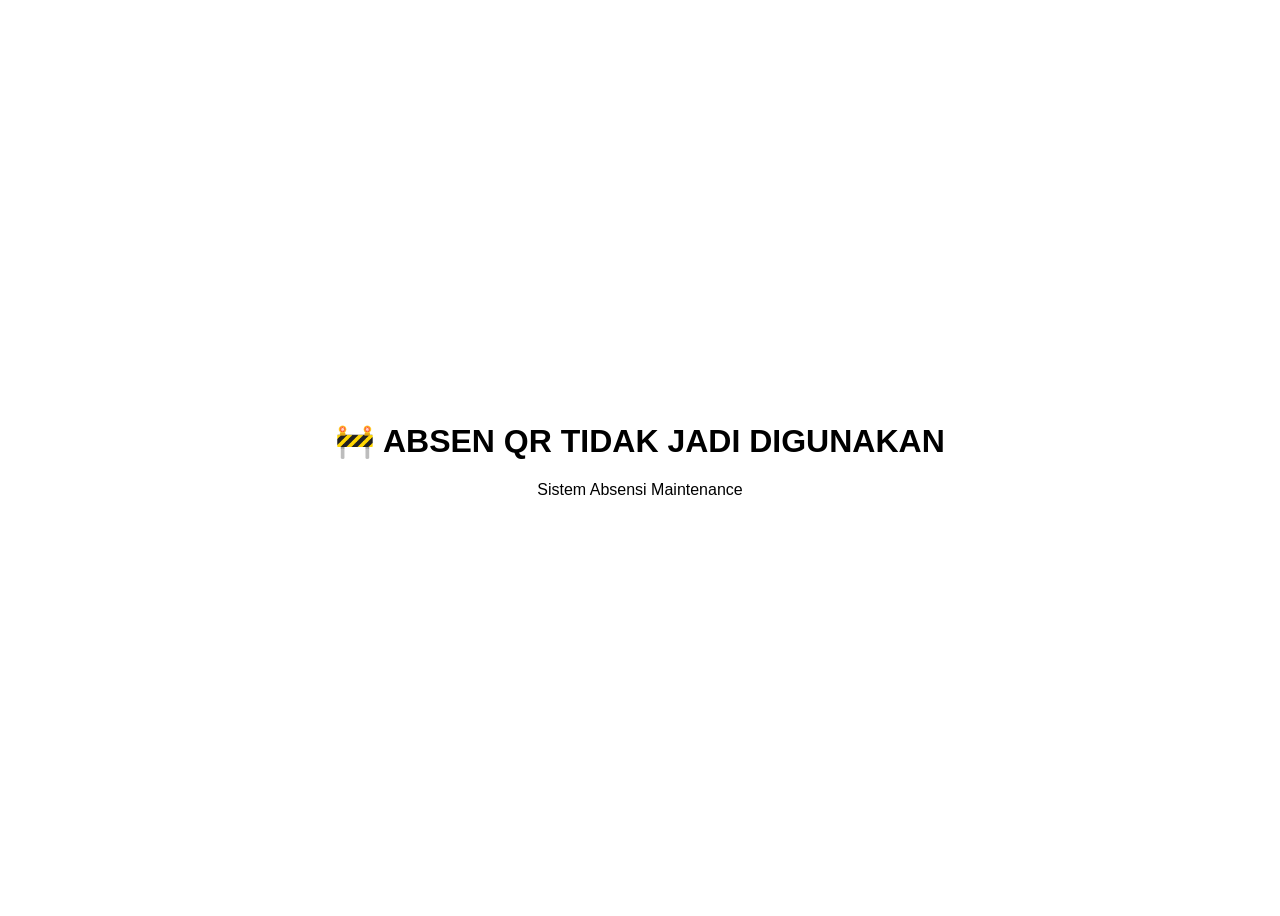
==== admin.html @ f0191e67 "Update admin.html" ====
<!DOCTYPE html>
<html>
<head>
<meta charset="UTF-8">
<title>Maintenance</title>
</head>

<body style="
display:flex;
justify-content:center;
align-items:center;
height:100vh;
font-family:Arial;
text-align:center;
">

<div>
<h1>🚧 ABSEN QR TIDAK JADI DIGUNAKAN</h1>
<p>Sistem Absensi Maintenance</p>
</div>

</body>
</html>
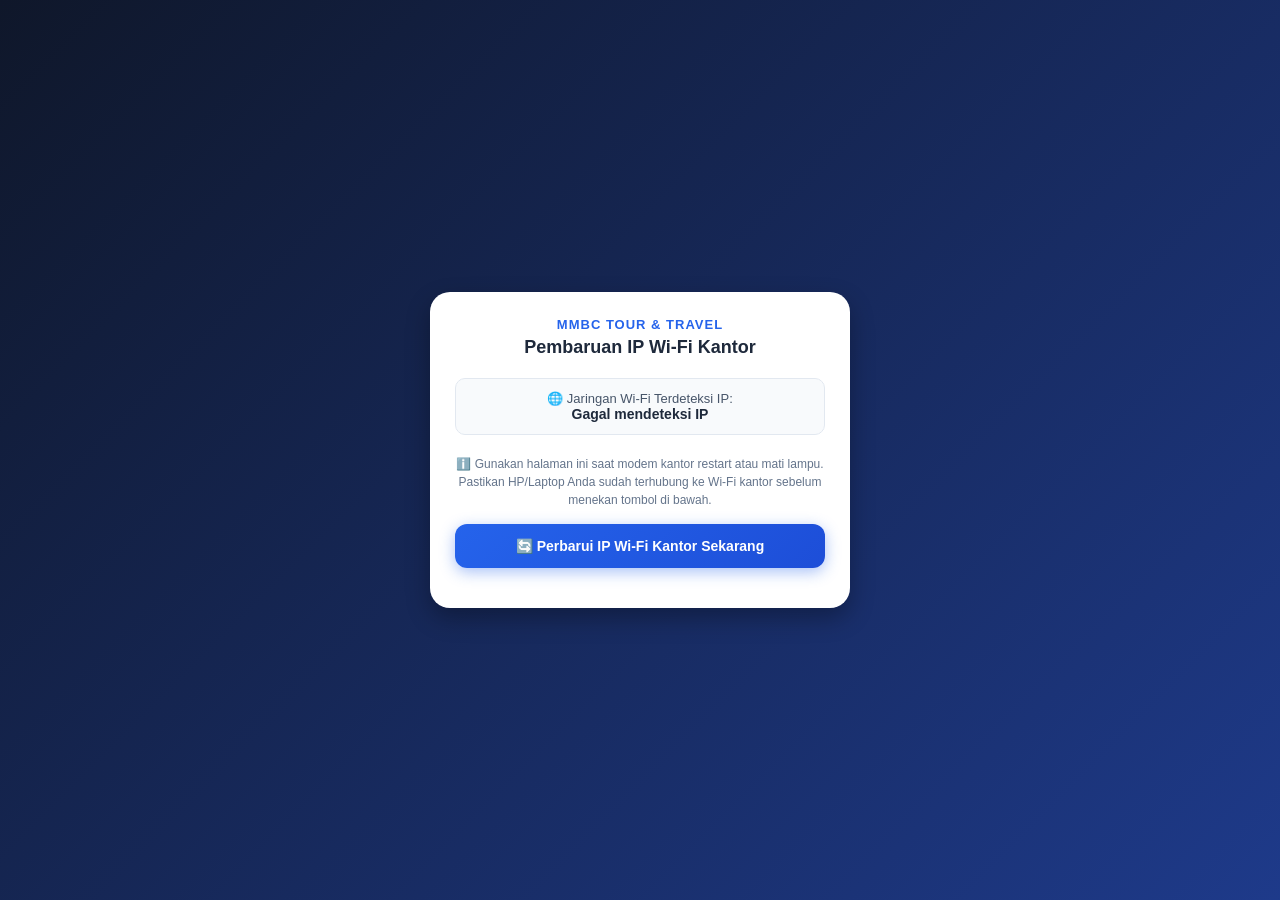
==== commit 5f144660: "Update admin.html" ====
--- a/admin.html
+++ b/admin.html
@@ -1,23 +1,103 @@
 <!DOCTYPE html>
-<html>
+<html lang="id">
 <head>
-<meta charset="UTF-8">
-<title>Maintenance</title>
+    <meta charset="UTF-8">
+    <meta name="viewport" content="width=device-width, initial-scale=1.0">
+    <title>Admin Panel - Update IP Wi-Fi Kantor</title>
+    <style>
+        * { box-sizing: border-box; margin: 0; padding: 0; font-family: 'Segoe UI', Tahoma, Geneva, Verdana, sans-serif; }
+        body { background: linear-gradient(135deg, #0f172a 0%, #1e3a8a 100%); color: #333; min-height: 100vh; display: flex; flex-direction: column; align-items: center; justify-content: center; padding: 15px; }
+        
+        .container { width: 100%; max-width: 420px; background: #ffffff; border-radius: 20px; box-shadow: 0 10px 25px rgba(0, 0, 0, 0.3); overflow: hidden; padding: 25px; text-align: center; }
+        
+        .header-brand { margin-bottom: 20px; }
+        .logo-text { font-size: 13px; font-weight: 700; color: #2563eb; letter-spacing: 1px; text-transform: uppercase; margin-bottom: 5px; }
+        h1 { font-size: 18px; color: #1e293b; font-weight: 700; }
+
+        .ip-box { background: #f8fafc; border: 1px solid #e2e8f0; padding: 12px; border-radius: 10px; margin-bottom: 20px; font-size: 13px; color: #475569; }
+        .ip-box b { color: #1e293b; font-size: 14px; }
+
+        .info-text { font-size: 12px; color: #64748b; margin-bottom: 15px; line-height: 1.5; }
+
+        .btn-update { width: 100%; background: linear-gradient(135deg, #2563eb 0%, #1d4ed8 100%); color: #fff; border: none; padding: 14px; border-radius: 12px; font-size: 14px; font-weight: bold; cursor: pointer; transition: 0.3s; box-shadow: 0 4px 15px rgba(37, 99, 235, 0.4); }
+        .btn-update:hover { opacity: 0.9; transform: translateY(-2px); }
+
+        #statusMsg { margin-top: 15px; font-size: 13px; font-weight: 600; }
+        .success { color: #059669; }
+        .error { color: #dc2626; }
+    </style>
 </head>
+<body>
 
-<body style="
-display:flex;
-justify-content:center;
-align-items:center;
-height:100vh;
-font-family:Arial;
-text-align:center;
-">
+    <div class="container">
+        <div class="header-brand">
+            <div class="logo-text">MMBC Tour & Travel</div>
+            <h1>Pembaruan IP Wi-Fi Kantor</h1>
+        </div>
 
-<div>
-<h1>🚧 ABSEN QR TIDAK JADI DIGUNAKAN</h1>
-<p>Sistem Absensi Maintenance</p>
-</div>
+        <div class="ip-box">
+            🌐 Jaringan Wi-Fi Terdeteksi IP:<br>
+            <b id="currentIp">Mendeteksi...</b>
+        </div>
 
+        <p class="info-text">
+            ℹ️ Gunakan halaman ini saat modem kantor restart atau mati lampu. Pastikan HP/Laptop Anda sudah terhubung ke Wi-Fi kantor sebelum menekan tombol di bawah.
+        </p>
+
+        <button class="btn-update" onclick="updateIpKantor()">
+            🔄 Perbarui IP Wi-Fi Kantor Sekarang
+        </button>
+
+        <div id="statusMsg"></div>
+    </div>
+
+    <script>
+        const API = "URL_WEB_APP_APPS_SCRIPT_ANDA_DISINI"; // Sesuaikan URL Apps Script Anda
+        let myIp = "";
+
+        // Deteksi IP Publik perangkat saat membuka link di kantor
+        fetch("https://api.ipify.org?format=json")
+            .then(r => r.json())
+            .then(data => {
+                myIp = data.ip;
+                document.getElementById("currentIp").innerText = myIp;
+            })
+            .catch(err => {
+                document.getElementById("currentIp").innerText = "Gagal mendeteksi IP";
+            });
+
+        function updateIpKantor() {
+            if (!myIp) {
+                alert("IP belum terdeteksi, mohon tunggu sebentar...");
+                return;
+            }
+
+            let msg = document.getElementById("statusMsg");
+            msg.className = "";
+            msg.innerText = "Sedang memperbarui IP Wi-Fi kantor...";
+
+            fetch(API, {
+                method: "POST",
+                body: JSON.stringify({
+                    action: "updateMasterWifi",
+                    ip: myIp
+                })
+            })
+            .then(r => r.json())
+            .then(res => {
+                if(res.sukses) {
+                    msg.className = "success";
+                    msg.innerText = "✅ " + res.pesan;
+                } else {
+                    msg.className = "error";
+                    msg.innerText = "❌ " + res.pesan;
+                }
+            })
+            .catch(err => {
+                msg.className = "error";
+                msg.innerText = "❌ Terjadi kesalahan koneksi ke server.";
+            });
+        }
+    </script>
 </body>
 </html>
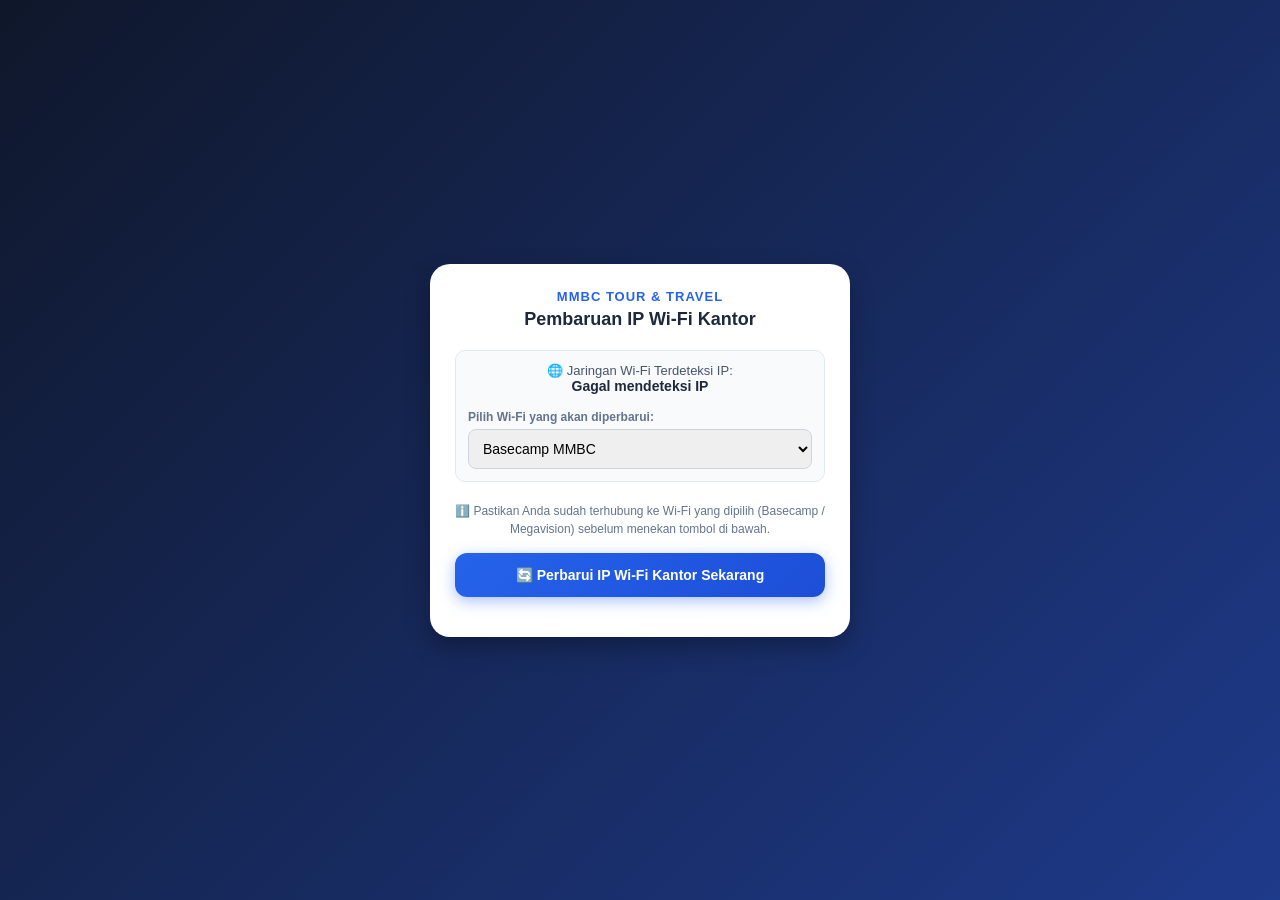
==== commit e6ab702e: "Update admin.html" ====
--- a/admin.html
+++ b/admin.html
@@ -16,6 +16,10 @@
 
         .ip-box { background: #f8fafc; border: 1px solid #e2e8f0; padding: 12px; border-radius: 10px; margin-bottom: 20px; font-size: 13px; color: #475569; }
         .ip-box b { color: #1e293b; font-size: 14px; }
+        
+        /* Style untuk Select Dropdown */
+        .select-wifi { width: 100%; padding: 10px; margin-top: 5px; border-radius: 8px; border: 1px solid #cbd5e1; font-size: 14px; outline: none; transition: border-color 0.3s; }
+        .select-wifi:focus { border-color: #2563eb; }
 
         .info-text { font-size: 12px; color: #64748b; margin-bottom: 15px; line-height: 1.5; }
 
@@ -38,10 +42,18 @@
         <div class="ip-box">
             🌐 Jaringan Wi-Fi Terdeteksi IP:<br>
             <b id="currentIp">Mendeteksi...</b>
+            
+            <div style="margin-top: 15px; text-align: left;">
+                <label style="font-size: 12px; color: #64748b; font-weight: bold;">Pilih Wi-Fi yang akan diperbarui:</label>
+                <select id="targetWifi" class="select-wifi">
+                    <option value="basecamp">Basecamp MMBC</option>
+                    <option value="megavision">Megavision</option>
+                </select>
+            </div>
         </div>
 
         <p class="info-text">
-            ℹ️ Gunakan halaman ini saat modem kantor restart atau mati lampu. Pastikan HP/Laptop Anda sudah terhubung ke Wi-Fi kantor sebelum menekan tombol di bawah.
+            ℹ️ Pastikan Anda sudah terhubung ke Wi-Fi yang dipilih (Basecamp / Megavision) sebelum menekan tombol di bawah.
         </p>
 
         <button class="btn-update" onclick="updateIpKantor()">
@@ -52,7 +64,7 @@
     </div>
 
     <script>
-        const API = "URL_WEB_APP_APPS_SCRIPT_ANDA_DISINI"; // Sesuaikan URL Apps Script Anda
+        const API = "https://script.google.com/macros/s/AKfycbzKcfMXWKhdLhRZKNNhxjFxPZu8Pcs4OTqYxchHS4Ua4geP1lkqjv91giu7kftktbmH/exec"; // URL Apps Script sudah benar
         let myIp = "";
 
         // Deteksi IP Publik perangkat saat membuka link di kantor
@@ -76,11 +88,15 @@
             msg.className = "";
             msg.innerText = "Sedang memperbarui IP Wi-Fi kantor...";
 
+            // Mengambil nilai dari dropdown yang dipilih user
+            let targetTerpilih = document.getElementById("targetWifi").value;
+
             fetch(API, {
                 method: "POST",
                 body: JSON.stringify({
-                    action: "updateMasterWifi",
-                    ip: myIp
+                    action: "updateWifi", // Tetap pakai ini sesuai dengan GS
+                    ip: myIp,
+                    target: targetTerpilih // <-- Ini data tambahan yang dikirim ke GS
                 })
             })
             .then(r => r.json())
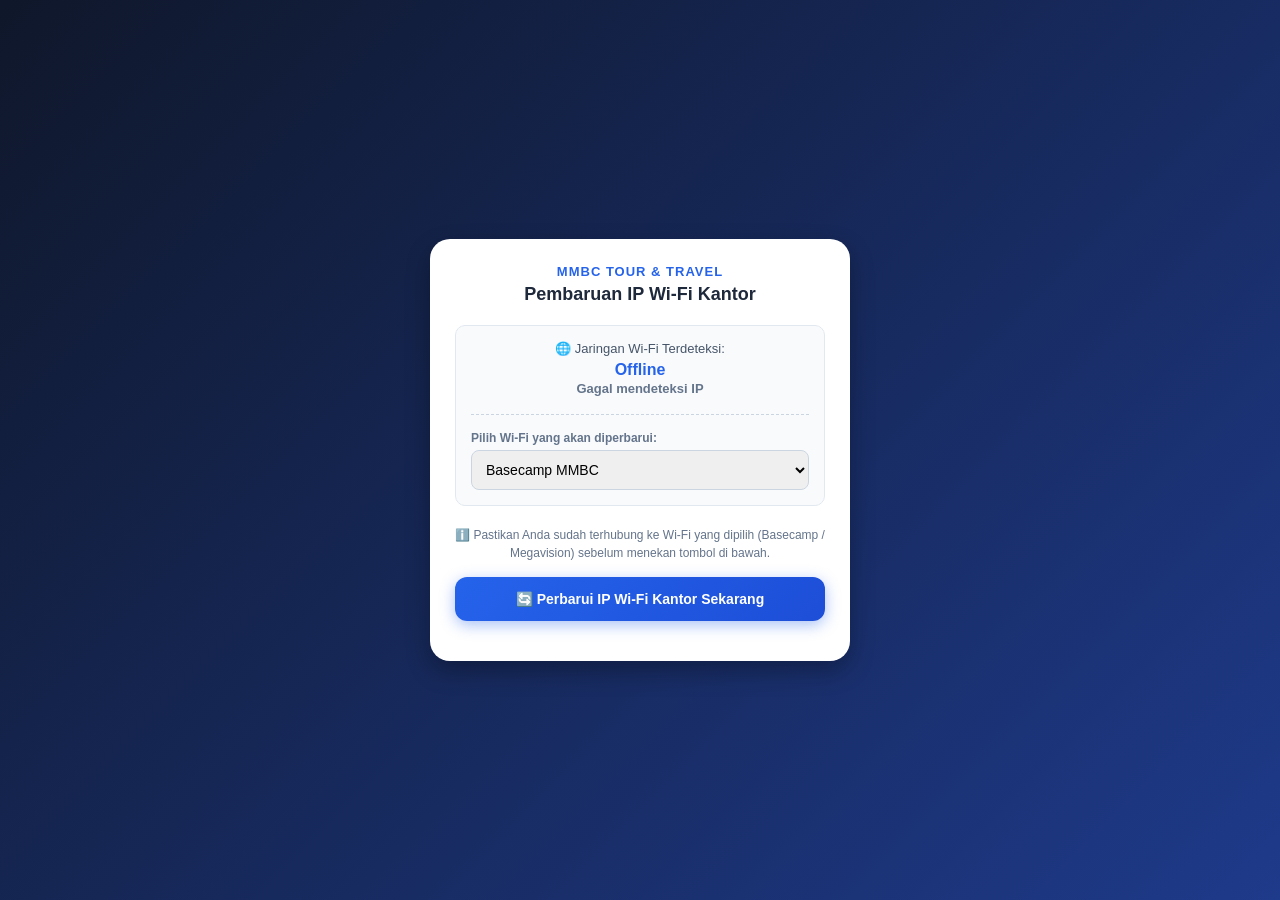
==== commit 0c5228e7: "Update admin.html" ====
--- a/admin.html
+++ b/admin.html
@@ -14,8 +14,8 @@
         .logo-text { font-size: 13px; font-weight: 700; color: #2563eb; letter-spacing: 1px; text-transform: uppercase; margin-bottom: 5px; }
         h1 { font-size: 18px; color: #1e293b; font-weight: 700; }
 
-        .ip-box { background: #f8fafc; border: 1px solid #e2e8f0; padding: 12px; border-radius: 10px; margin-bottom: 20px; font-size: 13px; color: #475569; }
-        .ip-box b { color: #1e293b; font-size: 14px; }
+        .ip-box { background: #f8fafc; border: 1px solid #e2e8f0; padding: 15px; border-radius: 10px; margin-bottom: 20px; font-size: 13px; color: #475569; }
+        .ip-box b { color: #1e293b; font-size: 16px; display: block; margin-top: 5px; margin-bottom: 2px;}
         
         /* Style untuk Select Dropdown */
         .select-wifi { width: 100%; padding: 10px; margin-top: 5px; border-radius: 8px; border: 1px solid #cbd5e1; font-size: 14px; outline: none; transition: border-color 0.3s; }
@@ -40,10 +40,11 @@
         </div>
 
         <div class="ip-box">
-            🌐 Jaringan Wi-Fi Terdeteksi IP:<br>
-            <b id="currentIp">Mendeteksi...</b>
+            🌐 Jaringan Wi-Fi Terdeteksi:<br>
+            <b id="wifiName" style="color: #2563eb;">Mendeteksi...</b>
+            <span id="currentIp" style="font-size: 13px; color: #64748b; font-weight: bold;">Mencari IP...</span>
             
-            <div style="margin-top: 15px; text-align: left;">
+            <div style="margin-top: 18px; text-align: left; padding-top: 15px; border-top: 1px dashed #cbd5e1;">
                 <label style="font-size: 12px; color: #64748b; font-weight: bold;">Pilih Wi-Fi yang akan diperbarui:</label>
                 <select id="targetWifi" class="select-wifi">
                     <option value="basecamp">Basecamp MMBC</option>
@@ -64,18 +65,51 @@
     </div>
 
     <script>
-        const API = "https://script.google.com/macros/s/AKfycbzKcfMXWKhdLhRZKNNhxjFxPZu8Pcs4OTqYxchHS4Ua4geP1lkqjv91giu7kftktbmH/exec"; // URL Apps Script sudah benar
+        const API = "https://script.google.com/macros/s/AKfycbzKcfMXWKhdLhRZKNNhxjFxPZu8Pcs4OTqYxchHS4Ua4geP1lkqjv91giu7kftktbmH/exec"; 
         let myIp = "";
 
-        // Deteksi IP Publik perangkat saat membuka link di kantor
+        // 1. Dapatkan IP Publik
         fetch("https://api.ipify.org?format=json")
             .then(r => r.json())
             .then(data => {
                 myIp = data.ip;
-                document.getElementById("currentIp").innerText = myIp;
+                document.getElementById("currentIp").innerText = "IP: " + myIp;
+                document.getElementById("wifiName").innerText = "Mengecek status...";
+
+                // 2. Cek apakah IP ini sudah ada di database kita
+                fetch(API, {
+                    method: "POST",
+                    body: JSON.stringify({ action: "getWifiInfo", ip: myIp })
+                })
+                .then(r => r.json())
+                .then(res => {
+                    if(res.wifi && res.wifi !== myIp) {
+                        // Jika terdaftar
+                        document.getElementById("wifiName").innerText = res.wifi;
+                        document.getElementById("wifiName").style.color = "#059669"; // Hijau
+                        
+                        // Otomatis ubah pilihan dropdown sesuai nama Wi-Fi
+                        let select = document.getElementById("targetWifi");
+                        for(let i = 0; i < select.options.length; i++) {
+                            if(res.wifi.toLowerCase().includes(select.options[i].value)) {
+                                select.selectedIndex = i;
+                                break;
+                            }
+                        }
+                    } else {
+                        // Jika belum terdaftar
+                        document.getElementById("wifiName").innerText = "⚠️ IP Baru (Belum Terdaftar)";
+                        document.getElementById("wifiName").style.color = "#dc2626"; // Merah
+                    }
+                })
+                .catch(err => {
+                    document.getElementById("wifiName").innerText = "Gagal memuat nama Wi-Fi";
+                });
+
             })
             .catch(err => {
                 document.getElementById("currentIp").innerText = "Gagal mendeteksi IP";
+                document.getElementById("wifiName").innerText = "Offline";
             });
 
         function updateIpKantor() {
@@ -88,15 +122,14 @@
             msg.className = "";
             msg.innerText = "Sedang memperbarui IP Wi-Fi kantor...";
 
-            // Mengambil nilai dari dropdown yang dipilih user
             let targetTerpilih = document.getElementById("targetWifi").value;
 
             fetch(API, {
                 method: "POST",
                 body: JSON.stringify({
-                    action: "updateWifi", // Tetap pakai ini sesuai dengan GS
+                    action: "updateWifi",
                     ip: myIp,
-                    target: targetTerpilih // <-- Ini data tambahan yang dikirim ke GS
+                    target: targetTerpilih
                 })
             })
             .then(r => r.json())
@@ -104,6 +137,9 @@
                 if(res.sukses) {
                     msg.className = "success";
                     msg.innerText = "✅ " + res.pesan;
+                    // Ubah nama di atas menjadi berhasil
+                    document.getElementById("wifiName").innerText = targetTerpilih.toUpperCase();
+                    document.getElementById("wifiName").style.color = "#059669";
                 } else {
                     msg.className = "error";
                     msg.innerText = "❌ " + res.pesan;
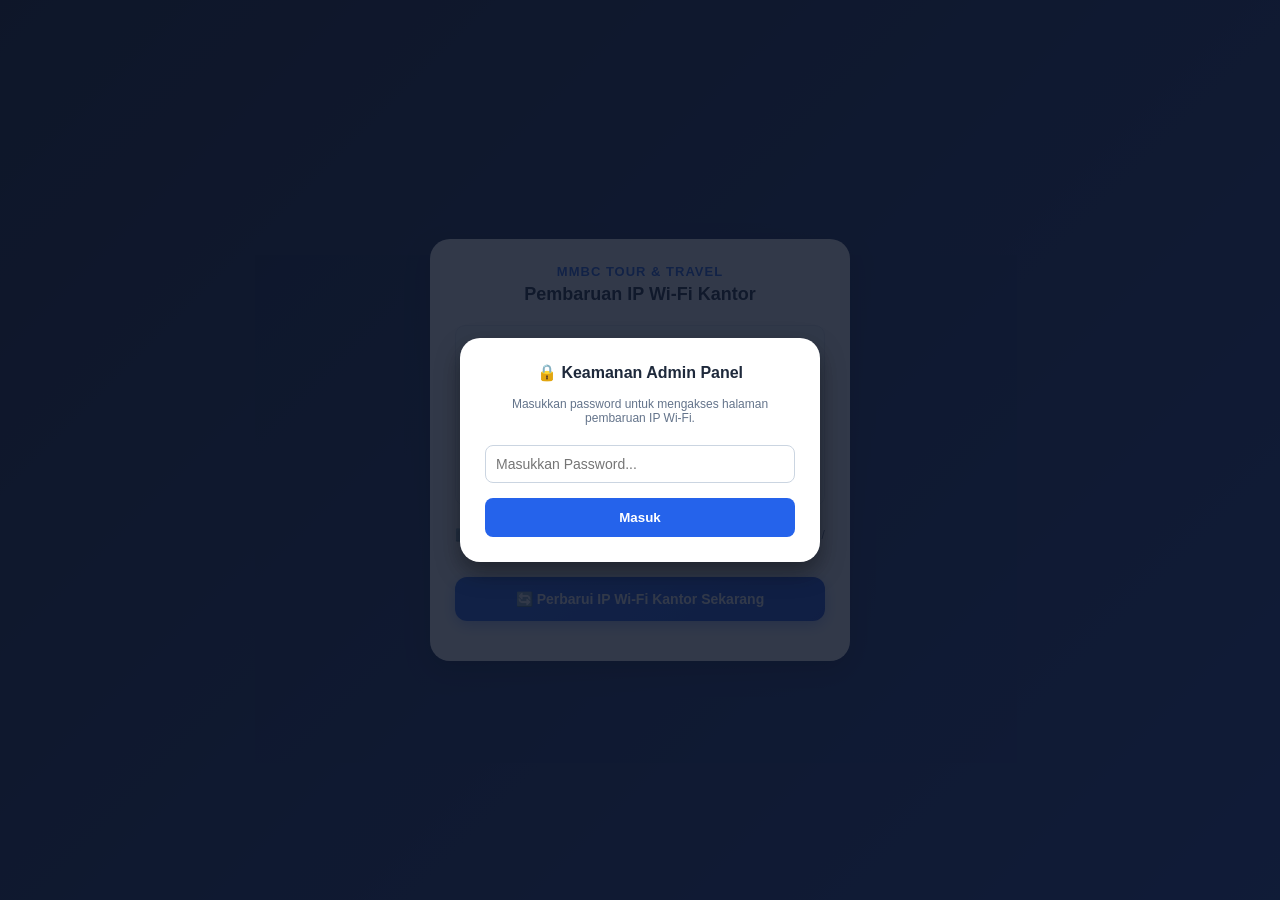
==== commit e0a4f789: "Update admin.html" ====
--- a/admin.html
+++ b/admin.html
@@ -17,9 +17,9 @@
         .ip-box { background: #f8fafc; border: 1px solid #e2e8f0; padding: 15px; border-radius: 10px; margin-bottom: 20px; font-size: 13px; color: #475569; }
         .ip-box b { color: #1e293b; font-size: 16px; display: block; margin-top: 5px; margin-bottom: 2px;}
         
-        /* Style untuk Select Dropdown */
-        .select-wifi { width: 100%; padding: 10px; margin-top: 5px; border-radius: 8px; border: 1px solid #cbd5e1; font-size: 14px; outline: none; transition: border-color 0.3s; }
-        .select-wifi:focus { border-color: #2563eb; }
+        /* Style untuk Select Dropdown & Input Password */
+        .input-field { width: 100%; padding: 10px; margin-top: 5px; border-radius: 8px; border: 1px solid #cbd5e1; font-size: 14px; outline: none; transition: border-color 0.3s; }
+        .input-field:focus { border-color: #2563eb; }
 
         .info-text { font-size: 12px; color: #64748b; margin-bottom: 15px; line-height: 1.5; }
 
@@ -29,10 +29,29 @@
         #statusMsg { margin-top: 15px; font-size: 13px; font-weight: 600; }
         .success { color: #059669; }
         .error { color: #dc2626; }
+
+        /* Style Kotak Password (Modal/Overlay) */
+        #authOverlay { position: fixed; top: 0; left: 0; width: 100%; height: 100%; background: rgba(15, 23, 42, 0.85); display: flex; align-items: center; justify-content: center; z-index: 999; padding: 15px; }
+        .auth-card { background: #ffffff; width: 100%; max-width: 360px; padding: 25px; border-radius: 20px; box-shadow: 0 10px 25px rgba(0,0,0,0.4); text-align: center; }
+        .auth-card h2 { font-size: 16px; color: #1e293b; margin-bottom: 15px; }
+        .btn-login { width: 100%; background: #2563eb; color: white; border: none; padding: 12px; border-radius: 8px; font-weight: bold; cursor: pointer; margin-top: 15px; }
+        #authError { color: #dc2626; font-size: 12px; margin-top: 10px; display: none; }
     </style>
 </head>
 <body>
 
+    <!-- KOTAK PASSWORD (MUNCUL PERTAMA KALI) -->
+    <div id="authOverlay">
+        <div class="auth-card">
+            <h2>🔒 Keamanan Admin Panel</h2>
+            <p style="font-size: 12px; color: #64748b; margin-bottom: 15px;">Masukkan password untuk mengakses halaman pembaruan IP Wi-Fi.</p>
+            <input type="password" id="adminPassInput" class="input-field" placeholder="Masukkan Password...">
+            <button class="btn-login" onclick="cekPassword()">Masuk</button>
+            <div id="authError">❌ Password salah! Silakan coba lagi.</div>
+        </div>
+    </div>
+
+    <!-- HALAMAN UTAMA ADMIN PANEL -->
     <div class="container">
         <div class="header-brand">
             <div class="logo-text">MMBC Tour & Travel</div>
@@ -46,7 +65,7 @@
             
             <div style="margin-top: 18px; text-align: left; padding-top: 15px; border-top: 1px dashed #cbd5e1;">
                 <label style="font-size: 12px; color: #64748b; font-weight: bold;">Pilih Wi-Fi yang akan diperbarui:</label>
-                <select id="targetWifi" class="select-wifi">
+                <select id="targetWifi" class="input-field">
                     <option value="basecamp">Basecamp MMBC</option>
                     <option value="megavision">Megavision</option>
                 </select>
@@ -68,49 +87,71 @@
         const API = "https://script.google.com/macros/s/AKfycbzKcfMXWKhdLhRZKNNhxjFxPZu8Pcs4OTqYxchHS4Ua4geP1lkqjv91giu7kftktbmH/exec"; 
         let myIp = "";
 
-        // 1. Dapatkan IP Publik
-        fetch("https://api.ipify.org?format=json")
-            .then(r => r.json())
-            .then(data => {
-                myIp = data.ip;
-                document.getElementById("currentIp").innerText = "IP: " + myIp;
-                document.getElementById("wifiName").innerText = "Mengecek status...";
+        // Fungsi Cek Password
+        function cekPassword() {
+            // Password standar yang kamu minta (bisa diubah kapan saja di sini)
+            const PASSWORD_BENAR = "mmbc1305"; 
+            let inputVal = document.getElementById("adminPassInput").value;
 
-                // 2. Cek apakah IP ini sudah ada di database kita
-                fetch(API, {
-                    method: "POST",
-                    body: JSON.stringify({ action: "getWifiInfo", ip: myIp })
-                })
+            if (inputVal === PASSWORD_BENAR) {
+                // Sembunyikan kotak password
+                document.getElementById("authOverlay").style.display = "none";
+                // Mulai jalankan deteksi IP setelah berhasil login
+                inisialisasiSistem();
+            } else {
+                document.getElementById("authError").style.display = "block";
+            }
+        }
+
+        // Jalankan dengan tombol Enter di keyboard
+        document.getElementById("adminPassInput").addEventListener("keypress", function(event) {
+            if (event.key === "Enter") {
+                cekPassword();
+            }
+        });
+
+        function inisialisasiSistem() {
+            // 1. Dapatkan IP Publik
+            fetch("https://api.ipify.org?format=json")
                 .then(r => r.json())
-                .then(res => {
-                    if(res.wifi && res.wifi !== myIp) {
-                        // Jika terdaftar
-                        document.getElementById("wifiName").innerText = res.wifi;
-                        document.getElementById("wifiName").style.color = "#059669"; // Hijau
-                        
-                        // Otomatis ubah pilihan dropdown sesuai nama Wi-Fi
-                        let select = document.getElementById("targetWifi");
-                        for(let i = 0; i < select.options.length; i++) {
-                            if(res.wifi.toLowerCase().includes(select.options[i].value)) {
-                                select.selectedIndex = i;
-                                break;
+                .then(data => {
+                    myIp = data.ip;
+                    document.getElementById("currentIp").innerText = "IP: " + myIp;
+                    document.getElementById("wifiName").innerText = "Mengecek status...";
+
+                    // 2. Cek apakah IP ini sudah ada di database kita
+                    fetch(API, {
+                        method: "POST",
+                        body: JSON.stringify({ action: "getWifiInfo", ip: myIp })
+                    })
+                    .then(r => r.json())
+                    .then(res => {
+                        if(res.wifi && res.wifi !== myIp) {
+                            document.getElementById("wifiName").innerText = res.wifi;
+                            document.getElementById("wifiName").style.color = "#059669";
+                            
+                            let select = document.getElementById("targetWifi");
+                            for(let i = 0; i < select.options.length; i++) {
+                                if(res.wifi.toLowerCase().includes(select.options[i].value)) {
+                                    select.selectedIndex = i;
+                                    break;
+                                }
                             }
+                        } else {
+                            document.getElementById("wifiName").innerText = "⚠️ IP Baru (Belum Terdaftar)";
+                            document.getElementById("wifiName").style.color = "#dc2626";
                         }
-                    } else {
-                        // Jika belum terdaftar
-                        document.getElementById("wifiName").innerText = "⚠️ IP Baru (Belum Terdaftar)";
-                        document.getElementById("wifiName").style.color = "#dc2626"; // Merah
-                    }
+                    })
+                    .catch(err => {
+                        document.getElementById("wifiName").innerText = "Gagal memuat nama Wi-Fi";
+                    });
+
                 })
                 .catch(err => {
-                    document.getElementById("wifiName").innerText = "Gagal memuat nama Wi-Fi";
+                    document.getElementById("currentIp").innerText = "Gagal mendeteksi IP";
+                    document.getElementById("wifiName").innerText = "Offline";
                 });
-
-            })
-            .catch(err => {
-                document.getElementById("currentIp").innerText = "Gagal mendeteksi IP";
-                document.getElementById("wifiName").innerText = "Offline";
-            });
+        }
 
         function updateIpKantor() {
             if (!myIp) {
@@ -137,7 +178,6 @@
                 if(res.sukses) {
                     msg.className = "success";
                     msg.innerText = "✅ " + res.pesan;
-                    // Ubah nama di atas menjadi berhasil
                     document.getElementById("wifiName").innerText = targetTerpilih.toUpperCase();
                     document.getElementById("wifiName").style.color = "#059669";
                 } else {
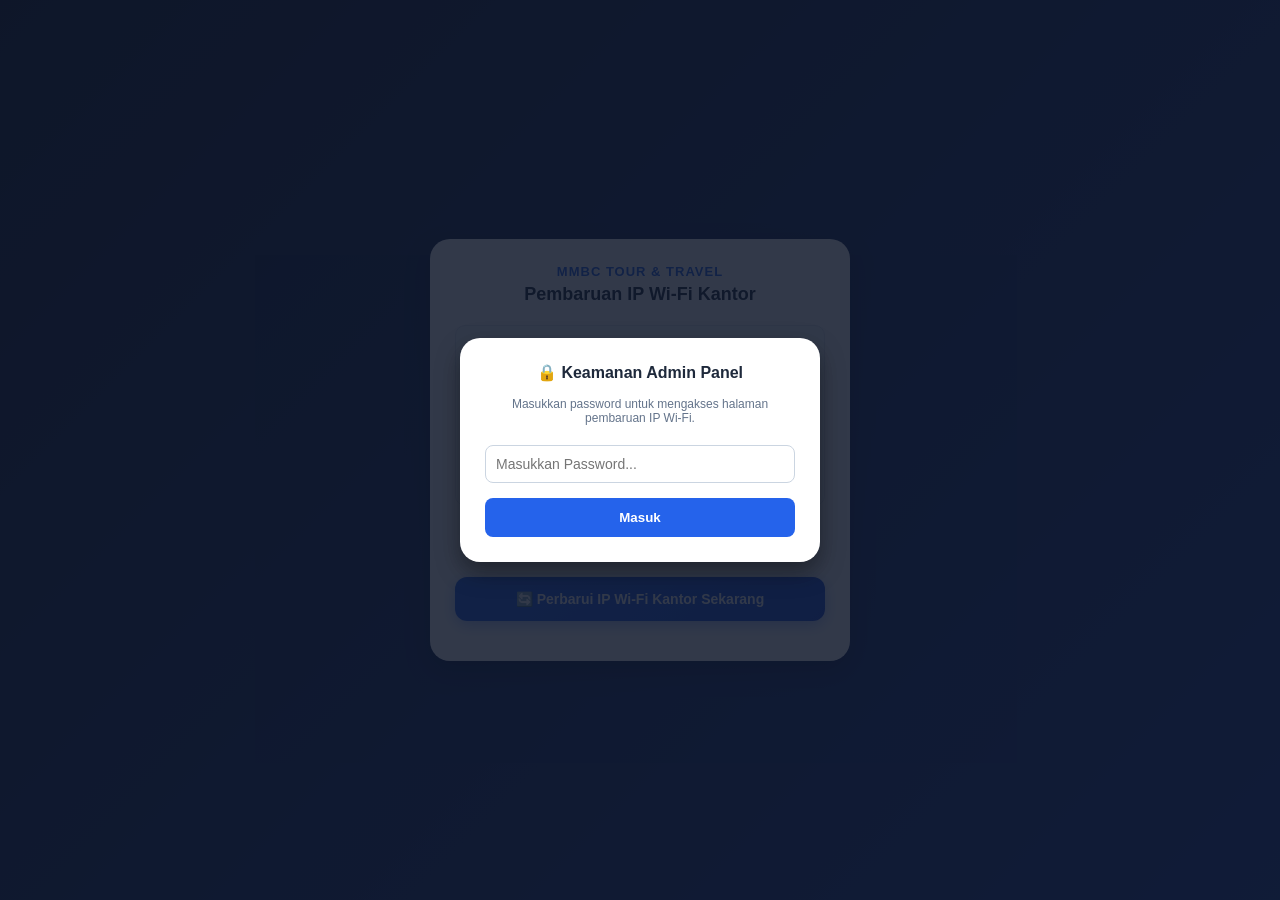
==== commit 2afc3fd7: "Create admin.html" ====
--- a/admin.html
+++ b/admin.html
@@ -17,7 +17,6 @@
         .ip-box { background: #f8fafc; border: 1px solid #e2e8f0; padding: 15px; border-radius: 10px; margin-bottom: 20px; font-size: 13px; color: #475569; }
         .ip-box b { color: #1e293b; font-size: 16px; display: block; margin-top: 5px; margin-bottom: 2px;}
         
-        /* Style untuk Select Dropdown & Input Password */
         .input-field { width: 100%; padding: 10px; margin-top: 5px; border-radius: 8px; border: 1px solid #cbd5e1; font-size: 14px; outline: none; transition: border-color 0.3s; }
         .input-field:focus { border-color: #2563eb; }
 
@@ -30,7 +29,6 @@
         .success { color: #059669; }
         .error { color: #dc2626; }
 
-        /* Style Kotak Password (Modal/Overlay) */
         #authOverlay { position: fixed; top: 0; left: 0; width: 100%; height: 100%; background: rgba(15, 23, 42, 0.85); display: flex; align-items: center; justify-content: center; z-index: 999; padding: 15px; }
         .auth-card { background: #ffffff; width: 100%; max-width: 360px; padding: 25px; border-radius: 20px; box-shadow: 0 10px 25px rgba(0,0,0,0.4); text-align: center; }
         .auth-card h2 { font-size: 16px; color: #1e293b; margin-bottom: 15px; }
@@ -40,7 +38,6 @@
 </head>
 <body>
 
-    <!-- KOTAK PASSWORD (MUNCUL PERTAMA KALI) -->
     <div id="authOverlay">
         <div class="auth-card">
             <h2>🔒 Keamanan Admin Panel</h2>
@@ -51,7 +48,6 @@
         </div>
     </div>
 
-    <!-- HALAMAN UTAMA ADMIN PANEL -->
     <div class="container">
         <div class="header-brand">
             <div class="logo-text">MMBC Tour & Travel</div>
@@ -73,7 +69,7 @@
         </div>
 
         <p class="info-text">
-            ℹ️ Pastikan Anda sudah terhubung ke Wi-Fi yang dipilih (Basecamp / Megavision) sebelum menekan tombol di bawah.
+            ℹ️ Pastikan Anda sudah terhubung ke Wi-Fi yang dipilih sebelum menekan tombol di bawah.
         </p>
 
         <button class="btn-update" onclick="updateIpKantor()">
@@ -87,23 +83,18 @@
         const API = "https://script.google.com/macros/s/AKfycbzKcfMXWKhdLhRZKNNhxjFxPZu8Pcs4OTqYxchHS4Ua4geP1lkqjv91giu7kftktbmH/exec"; 
         let myIp = "";
 
-        // Fungsi Cek Password
         function cekPassword() {
-            // Password standar yang kamu minta (bisa diubah kapan saja di sini)
             const PASSWORD_BENAR = "mmbc1305"; 
             let inputVal = document.getElementById("adminPassInput").value;
 
             if (inputVal === PASSWORD_BENAR) {
-                // Sembunyikan kotak password
                 document.getElementById("authOverlay").style.display = "none";
-                // Mulai jalankan deteksi IP setelah berhasil login
                 inisialisasiSistem();
             } else {
                 document.getElementById("authError").style.display = "block";
             }
         }
 
-        // Jalankan dengan tombol Enter di keyboard
         document.getElementById("adminPassInput").addEventListener("keypress", function(event) {
             if (event.key === "Enter") {
                 cekPassword();
@@ -111,7 +102,6 @@
         });
 
         function inisialisasiSistem() {
-            // 1. Dapatkan IP Publik
             fetch("https://api.ipify.org?format=json")
                 .then(r => r.json())
                 .then(data => {
@@ -119,7 +109,6 @@
                     document.getElementById("currentIp").innerText = "IP: " + myIp;
                     document.getElementById("wifiName").innerText = "Mengecek status...";
 
-                    // 2. Cek apakah IP ini sudah ada di database kita
                     fetch(API, {
                         method: "POST",
                         body: JSON.stringify({ action: "getWifiInfo", ip: myIp })
